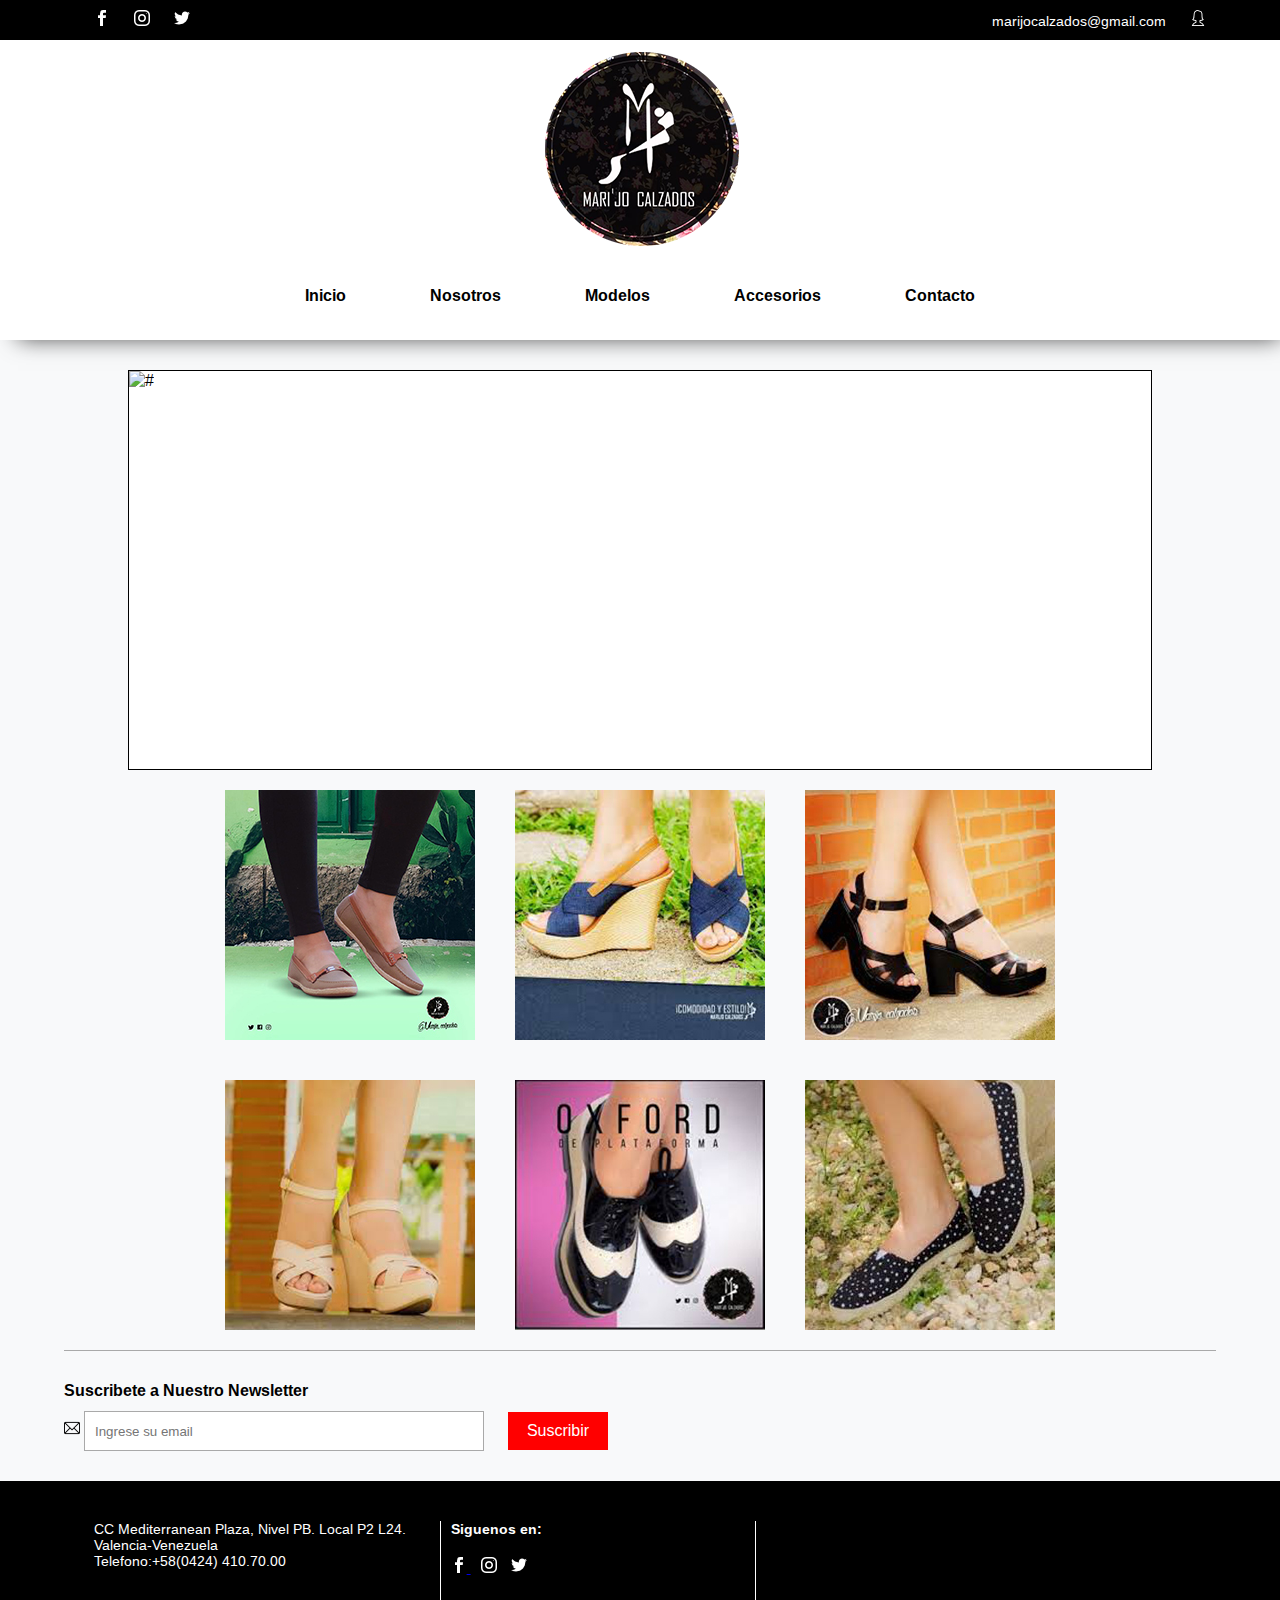
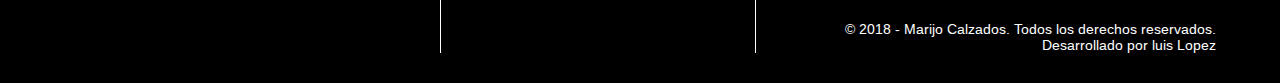
==== index.html @ 8063dccd "web avanzada" ====
<!DOCTYPE html>
<html lang="es">
	<head>	
		<meta charset="utf-8">
		<meta name="viewport" content="width=device-width, initial-scale=1.0">
		<link href="css/estilos.css"  rel="stylesheet">
		<link href="https://fonts.googleapis.com/css?family=Arimo" rel="stylesheet">
		<title>index</title>
	</head>
	<body>
		<div class="contenedor">
				<div class="contenedor-barra-superior">
					<nav class="toggle">
						<button id="boton">
							<img src="images/menu.png" alt="abrir menu">
						</button>
						<ul class="menu-principal" id="menu">
							<li><a href="#">Inicio</a></li>
							<li><a href="#">Nosotros</a></li>
							<li><a href="#">Modelos</a>
								<ul class="menu-modelos">
									<li><a href="#">Sandalias</a></li>
									<li><a href="#">Zapatos</a></li>
									<li><a href="#">Mocasines</a></li>
								</ul>
							</li>
							<li><a href="#">Accesorios</a></li>
							<li><a href="#">Contacto</a></li>
						</ul>
					</nav>
					<div class="barra-superior">
						<div class="barra-superior-rrss">
							<a href="https://www.facebook.com/MarijoCalzados-1400618359982178/"><img src="images/facebook-social-symbol.png"></a>
							<a href="https://www.instagram.com/marijo_calzados/"><img src="images/instagram.png"></a>
							<a href="https://twitter.com/MarijoCalzados?lang=es"><img src="images/twitter.png"></a>
						</div>
						<div class="barra-superior-registro">
							<a href="#">marijocalzados@gmail.com</a>
							<a href="#"><img src="images/avatar.png"></i></a>							
						</div>
					</div>
				</div>
				<header>
					<div class="cabecera">
						<div class="logo">
							<img src="images/logoPrueba.png" alt="#">
						</div>						
						<nav class="menu">
							<ul class="menu-principal">
								<li><a href="#">Inicio</a></li>
								<li><a href="#">Nosotros</a></li>
								<li class="submenu"><a href="#">Modelos</a>
									<ul class="menu-modelos">
										<li><a href="#">Sandalias</a></li>
										<li><a href="#">Zapatos</a></li>
										<li><a href="#">Mocasines</a></li>
									</ul>
								</li>
								<li><a href="#">Accesorios</a></li>
								<li><a href="#">Contacto</a></li>
							</ul>								
						</nav>
					</div>
				</header>			
			<div class="banner">
				<img src="#" alt="#">
			</div>
			<section class="contenedor-modelos">
				<div class="modelos">
					<div class="modelo-zapato">
						<a href="#" alt="#"><img src= "images/prueba1.jpg"></a>
					</div>
					<div class="modelo-zapato">
						<a href="#" alt="#"><img src="images/prueba2.jpg"></a>
					</div>
					<div class="modelo-zapato">
						<a href="#" alt="#"><img src="images/prueba3.jpg"></a>
					</div>
					<div class="modelo-zapato">
						<a href="#" alt="#"><img src="images/prueba4.jpg"></a>
					</div>
					<div class="modelo-zapato">
						<a href="#" alt="#"><img src="images/prueba5.jpg"></a>
					</div>
					<div class="modelo-zapato">
						<a href="#" alt="#"><img src="images/prueba6.jpg"></a>
					</div>	
				</div>					
			</section>
			<section class="suscripcion">				
				<div class="newsletter">
					<h4>Suscribete a Nuestro Newsletter</h4>
					<form class="newsletter-form" action="suscribite.php">
						<img src="images/email.png" class="sobre">
						<input type="email" placeholder="Ingrese su email">
						<input type="submit" value="Suscribir">
					</form>
				</div>
			</section>
			<footer>
				<div class="contenido-pie">
					<div class="info-empresa">
						<p>CC Mediterranean Plaza, Nivel PB. Local P2 L24.</p>
						<p>Valencia-Venezuela</p>
						<p>Telefono:+58(0424) 410.70.00</p>
					</div>					
					<div class="rrss">
						<h5>Siguenos en:</h5>
						<a href="https://www.facebook.com/MarijoCalzados-1400618359982178/"><img src="images/facebook-social-symbol.png">
						</a>
						<a href="https://www.instagram.com/marijo_calzados/"><img src="images/instagram.png"></a>
						<a href="https://twitter.com/MarijoCalzados?lang=es"><img src="images/twitter.png"></a>
					</div>
					<div class="creditos">
						<p>© 2018 - Marijo Calzados. Todos los derechos reservados.</p> 
						<p>Desarrollado por luis Lopez</p>
					</div>
				</div>
			</footer>
		</div>


		<script src="js/main.js"></script>
	</body>
</html>
---- css/estilos.css ----
/* estilos.css */

*{
	margin: 0;
	padding:0;
	box-sizing: border-box;
	
}


body{
	background-color: #F8F9FA;
	font-family: 'Arimo', sans-serif;
	
}


.contenedor{
	margin: auto;
	
}

.contenedor-barra-superior{
	background-color: black;
}


.barra-superior{
	max-width: 90%;
	margin: auto;
	padding: 10px;
	display: flex;
	justify-content: space-between;
	
	
}


.barra-superior-rrss a{
	margin-top: 10px;
	margin-left: 20px;

}


.barra-superior-registro a{
	margin-top: 10px;
	margin-left: 20px;	
	font-size: 14px;
	color: white;
	text-decoration: none;			
}


.cabecera{
	height: 300px;
	margin-bottom: 30px;
	background-color: white;
	-webkit-box-shadow: 9px 7px 22px -9px rgba(0,0,0,0.75);
	-moz-box-shadow: 9px 7px 22px -9px rgba(0,0,0,0.75);
	box-shadow: 9px 7px 22px -9px rgba(0,0,0,0.75);
	display: flex;
	flex-direction: column;

}


.logo{
	margin: auto;
	margin-bottom: 20px;
	justify-content: center;

}

.toggle{
	display: none;
}

.menu{	
	max-width: 100%;
	height: 50px;
	margin: auto;	
}


.menu-principal{
	font-weight: bold;	
	margin-top: 5px;
	
}


.menu-principal li:hover{
	border-bottom: 3px solid darkgrey;	

}

.submenu {
	position: relative;

}
.submenu:hover .menu-modelos{
	display: flex;
}


.menu-modelos{
	padding-top: 10px;
	position: absolute;
	left:0;
	display: none;

	flex-direction: column;	
}


.menu-modelos li{
	border-bottom: 1px solid gray;	
}


.menu li{	
	padding: 5px 40px;	
	list-style-type: none;
	display: inline;
	background-color: white;
	left:0;				
}


.menu a{
	text-decoration: none;
	color: black;	
}


.banner{
	max-width: 80%;
	height: 400px;
	margin: auto;	
	border: 1px solid black;
	background-color: white;	
}

/* ------Comienzo Formulario ------ */

.contenedor-formulario{
	max-width: 100%;
	display: flex;
	justify-content: center;
	
}

.direccion{
	width: 30%;
	flex-direction: column;
	margin-bottom: 20px;
	flex-direction: column;	
}

.direccion h5 {
	font-size: 15px;
	padding: 10px;
}

.direccion p{
	font-size: 12px;
	padding: 5px;
	
}

.mapa{
	width: 30%;
	border: 1px solid black;
	margin-bottom: 20px;	
}


.formulario{
	width: 40%;
	margin-bottom: 20px;
	padding-right: 30px;
	background-color: gray;	
	
}


form label{
	max-width: 100%;
	margin-top: 20px;
	margin-left: 20px;
	margin-bottom: 20px;
	display: block;
	font-size: 14px;
	font-weight: bold;
}

form input{
	width: 100%;
	margin-left: 20px;
	padding: 10px;
}

form textarea{
	width: 100%;
	margin-left: 20px;
	height: 200px;
}

form [type="submit"]{
	width: 100px;
	background-color: red;
	border: none;
	color: white;
	
}

/* -----Fin Formulario ------*/



.contenedor-modelos{
	max-width: 100%;
	margin: auto;

}


.modelos{
	max-width: 1000px;
	margin: auto;
	display: flex;
	flex-wrap: wrap;
  	justify-content: center;	
}


.modelo-zapato{
	width: 250px;
	height: 250px;
	margin: 20px 20px;;
	text-align: center;
}


.modelo-zapato:hover{
	 background-color: gray;
}

.suscripcion{
	max-width: 90%;
	margin: auto;
	border-top: 1px solid darkgray;
	display: flex;
	justify-content: center;
}


.newsletter{
	max-width: 100%;
	flex-grow: 1;	
}


.newsletter h4{
	width: 300px;
	margin-top: 30px;
	margin-bottom: 10px;
	display: block;
}

.newletter .sobre{
	position: absolute; 
}



.newsletter-form [type="email"]{
	width: 400px;
	height: 40px;
	margin: auto;
	margin-bottom: 30px;
	border: 1px solid darkgray;	
	
}


.newsletter-form [type="submit"]{
	padding: 10px ;
	background: none;
	border: none;
	background-color: red;
	color: white;
	font-size: 16px;
}


footer{
	background-color: black;	
}


.contenido-pie{
	max-width: 90%;
	margin: auto;
	display: flex;	
}


.info-empresa{
	max-width: 30%;
	margin-top: 40px;
	margin-bottom: 20px;
	margin-left: 30px;
	color: white;
	font-size: 14px;
	flex-grow: 1;
}


.rrss{
	max-width: 30%;
	margin-top: 40px;
	margin-bottom: 30px;
	padding-left: 10px;	
	border-left: 1px solid white;
	color: white;
	flex-grow: 1;	
}

.rrss a{
	margin-right: 10px;
}


.rrss h5{
	font-size: 14px;
	margin-bottom: 20px;
}


.creditos{
	max-width: 40%;
	margin-top: 40px;
	margin-bottom: 30px;
	padding-top: 100px;
	padding-left: 10px;
	border-left: 1px solid white;
	color: white;
	font-size: 14px;
	text-align: right;
	flex-grow: 1;
			
}



/* ------------Media Queries---------------- */


@media (max-width: 768px){

	.barra-superior{
		padding: 20px;
	}

	.barra-superior-rrss a{
		display: none;
	}

	.barra-superior-registro{
		display: none;
	}

	.cabecera{
		height: 200px;
	}

	.toggle{
		display: block;
		position: absolute;
	}

	#boton {
		padding: 5px;
		background: none;
		border: none;		
	}

	.menu-principal{
		display: none;
	}

	.mostrar{
		display: block;
	}


	.banner{
		display: none;
	}

	.modelos{
		justify-content: center;
		
	}

	.contenedor-formulario{
		max-width: 100%;
		display: flex;
		justify-content: center;
		flex-direction: column;	
	}


	.direccion{
		width: 100%;
		text-align: center;
	}



	.formulario{
		width: 100%;	
	}

	.mapa{
		width: 100%;
		height: 200px;
	}

	.suscripcion{
		width: 100%;
		margin: auto;

	}


	.newsletter{
		max-width: 300px;
		
	}


	.newsletter h4{
		width: 100%;
		margin: auto;
		margin-top: 10px;
		margin-bottom: 10px;
	}



	.newsletter-form [type="email"]{
		width: 280px;
		height: 40px;
		margin: auto;
		margin-bottom: 5px;
		border: 1px solid darkgray;

	}


	.newsletter-form [type="submit"]{
		margin-bottom: 20px;
		border: none;
		background-color: red;
		color: white;
		font-size: 14px;

	}

	
	.contenido-pie{
		max-width: 100%;
		flex-direction: column;	
		text-align: center;
		border-bottom: 1px solid white;
		display: flex;
		align-items: center;
		font-size: 8px;
		border-bottom: 1px solid white;
		
	}

	.info-empresa{
		max-width: 100%;
		margin: 20px auto;
	}

	.rrss{
		max-width: 100%;
		margin: 20px auto;
		border: none;
	}

	
	.creditos{
		max-width: 100%;
		margin: auto;
		border: none;
		padding: 20px;
		text-align: center;
	}

	.modelo-zapato{
		width: 100%;		
	}

}
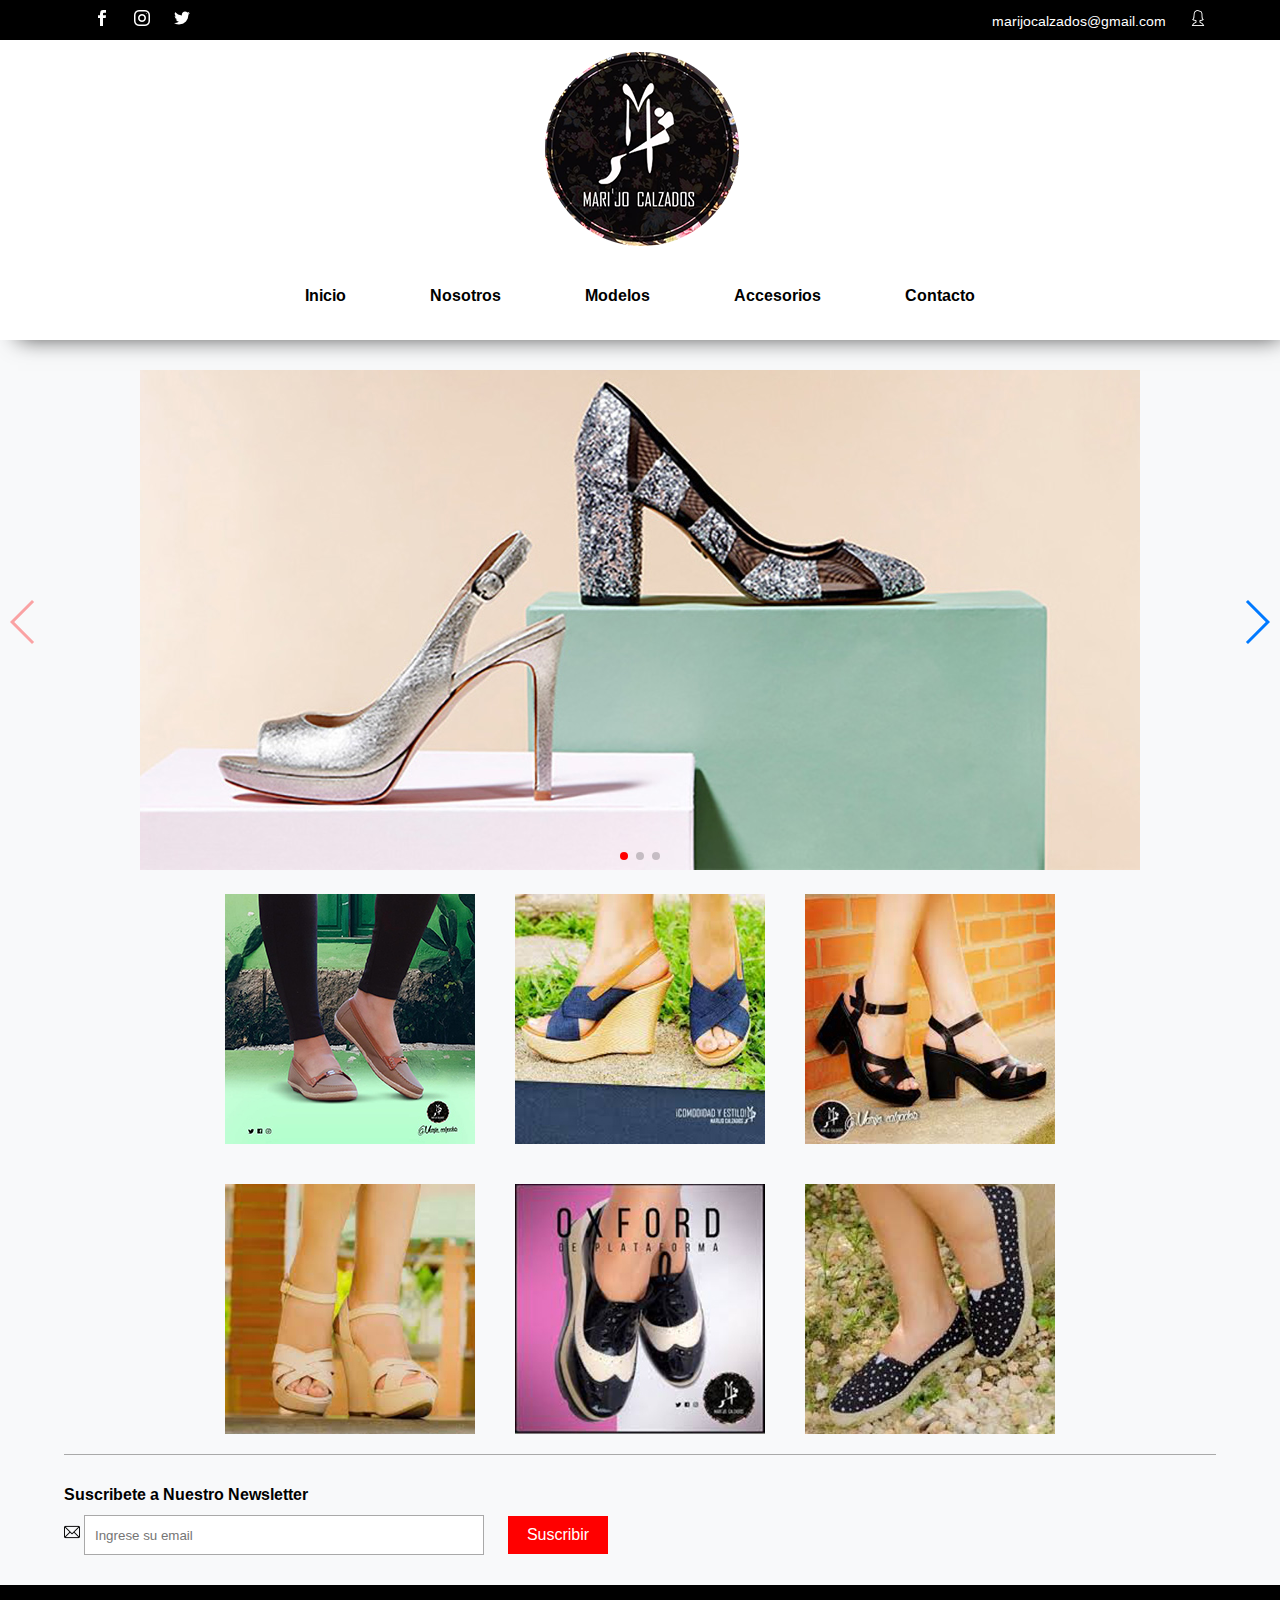
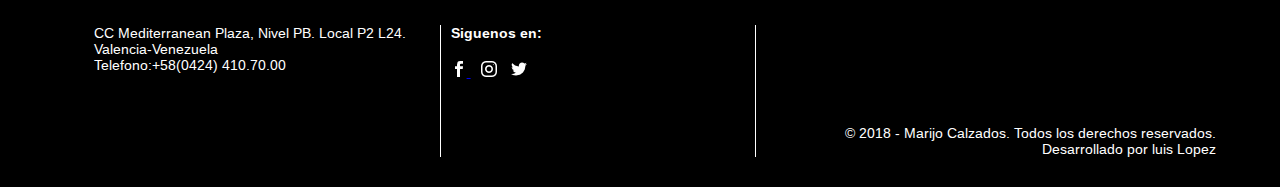
==== commit e4a36302: "web marijo" ====
--- a/index.html
+++ b/index.html
@@ -5,6 +5,7 @@
 		<meta name="viewport" content="width=device-width, initial-scale=1.0">
 		<link href="css/estilos.css"  rel="stylesheet">
 		<link href="https://fonts.googleapis.com/css?family=Arimo" rel="stylesheet">
+		<link href="css/swiper.css" rel="stylesheet">
 		<title>index</title>
 	</head>
 	<body>
@@ -63,8 +64,45 @@
 					</div>
 				</header>			
 			<div class="banner">
-				<img src="#" alt="#">
+				<div class="swiper-container">
+					<div class="swiper-wrapper">
+						  <div class="swiper-slide">
+							<img src="images/imagen1.jpg"alt="">
+						  </div>
+						  <div class="swiper-slide">
+							<img src="images/imagen2.jpg" alt="">
+						  </div>
+						  <div class="swiper-slide">
+							<img src="images/imagen3.jpg" alt="">
+						  </div>
+					</div>
+					<!-- Add Arrows -->
+					<div class="swiper-button-next"></div>
+					<div class="swiper-button-prev"></div>
+					
+					<!-- Add Pagination -->
+					<div class="swiper-pagination"></div>
+				</div>
 			</div>
+		
+				<!-- Enlazamos el JS -->
+				<script src="js/swiper.min.js"></script>
+				<!-- Initializamos Swiper -->
+				<script>
+					var swiper = new Swiper('.swiper-container', {
+					  navigation: {
+						nextEl: '.swiper-button-next',
+						prevEl: '.swiper-button-prev',
+					  },
+					  pagination: {
+						el: '.swiper-pagination',
+					  },
+					  autoplay: {
+						delay: 1000,
+					  },
+					});
+				</script>
+		
 			<section class="contenedor-modelos">
 				<div class="modelos">
 					<div class="modelo-zapato">
@@ -103,7 +141,8 @@
 						<p>CC Mediterranean Plaza, Nivel PB. Local P2 L24.</p>
 						<p>Valencia-Venezuela</p>
 						<p>Telefono:+58(0424) 410.70.00</p>
-					</div>					
+					</div>
+						
 					<div class="rrss">
 						<h5>Siguenos en:</h5>
 						<a href="https://www.facebook.com/MarijoCalzados-1400618359982178/"><img src="images/facebook-social-symbol.png">
--- a/css/estilos.css
+++ b/css/estilos.css
@@ -135,11 +135,8 @@
 
 
 .banner{
-	max-width: 80%;
-	height: 400px;
-	margin: auto;	
-	border: 1px solid black;
-	background-color: white;	
+	margin: auto;
+	text-align: center;		
 }
 
 /* ------Comienzo Formulario ------ */
@@ -151,11 +148,11 @@
 	
 }
 
+
 .direccion{
-	width: 30%;
-	flex-direction: column;
-	margin-bottom: 20px;
-	flex-direction: column;	
+	width: 80%;
+	margin-bottom: 20px;
+	
 }
 
 .direccion h5 {
@@ -170,11 +167,17 @@
 }
 
 .mapa{
-	width: 30%;
+	width: 95%;
 	border: 1px solid black;
-	margin-bottom: 20px;	
-}
-
+	margin-right: 50px;
+	margin-bottom: 20px;
+	
+}
+
+.mapa iframe{
+	width: 100%;
+
+}
 
 .formulario{
 	width: 40%;
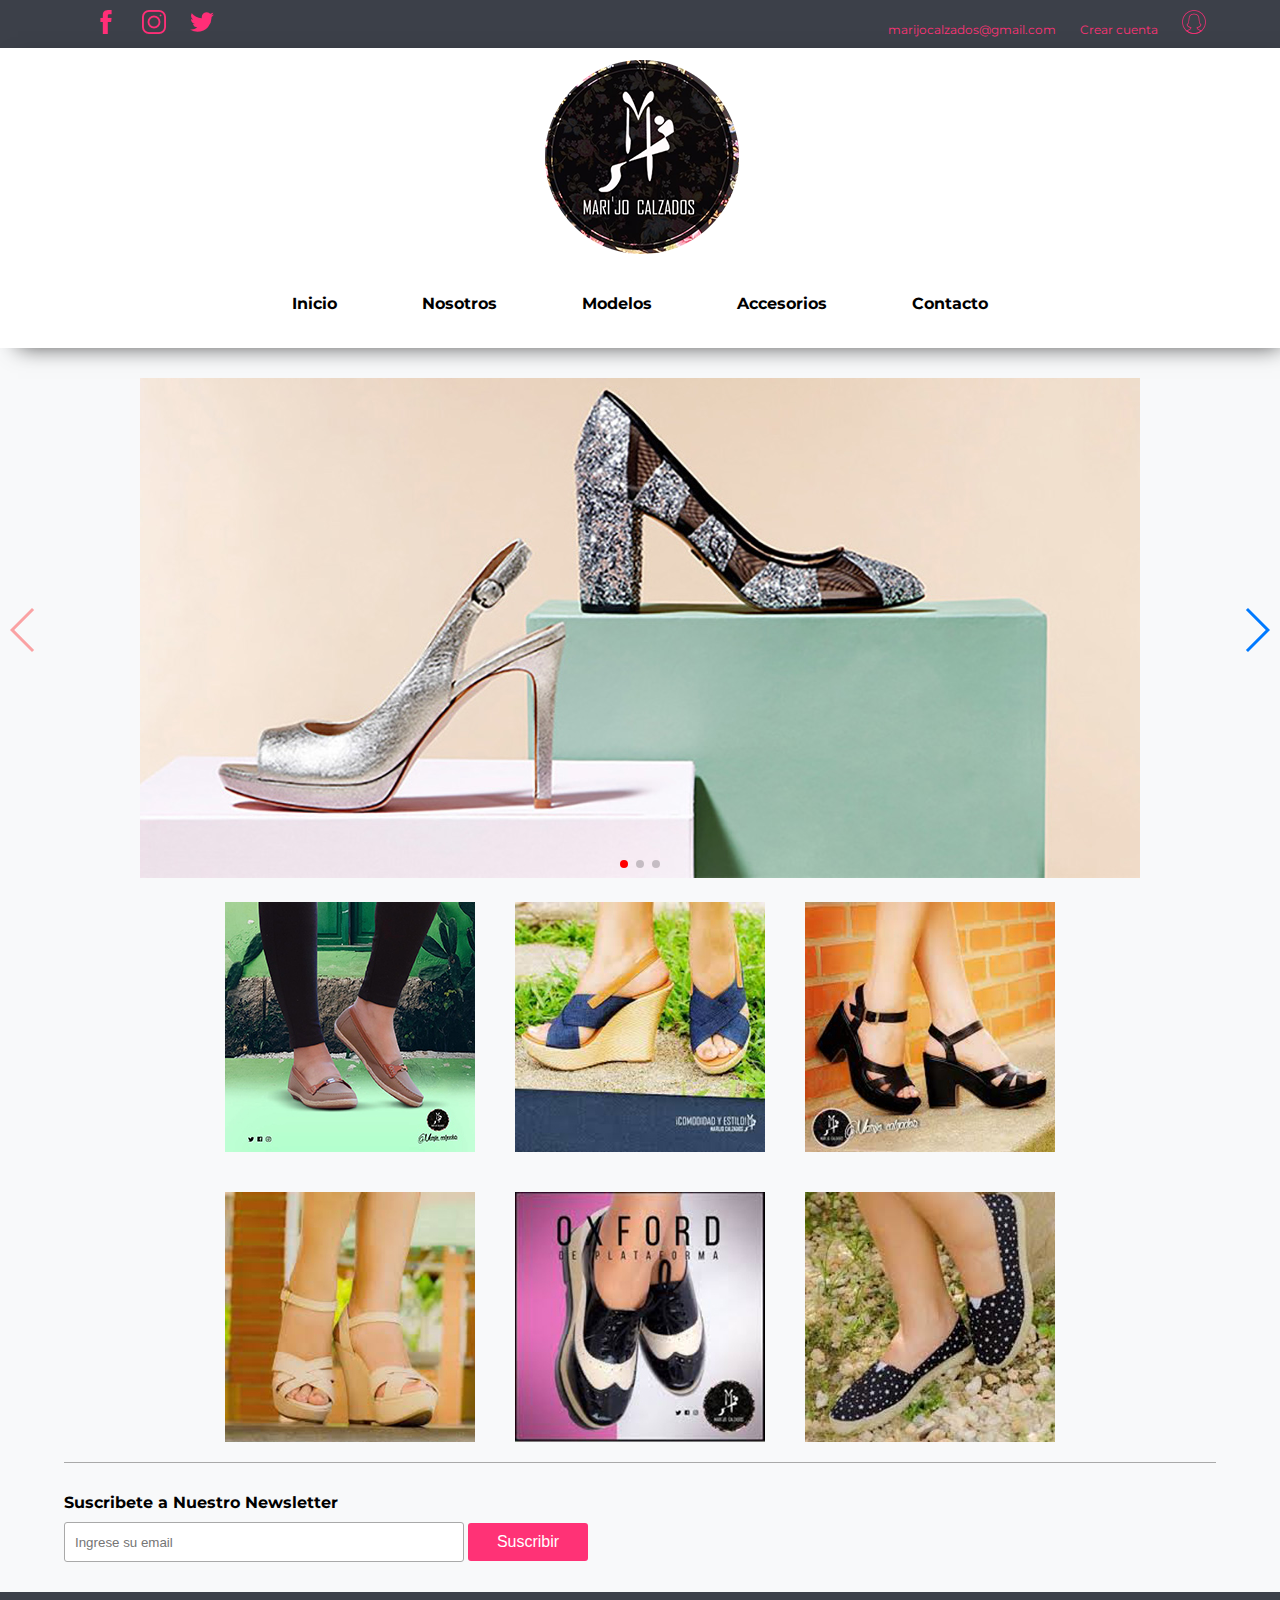
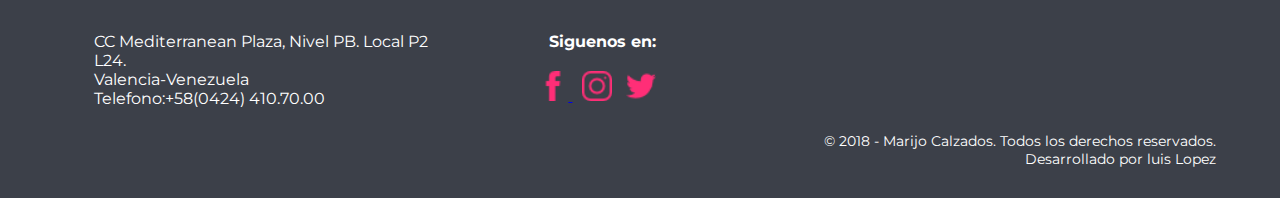
==== commit fc4bf12b: "Marijo-calzados" ====
--- a/index.html
+++ b/index.html
@@ -4,8 +4,9 @@
 		<meta charset="utf-8">
 		<meta name="viewport" content="width=device-width, initial-scale=1.0">
 		<link href="css/estilos.css"  rel="stylesheet">
-		<link href="https://fonts.googleapis.com/css?family=Arimo" rel="stylesheet">
+		<link href="https://fonts.googleapis.com/css?family=Montserrat" rel="stylesheet">
 		<link href="css/swiper.css" rel="stylesheet">
+		<link rel="shortcut icon" type="image/png" href="images/marijo-favicon.png"/>
 		<title>index</title>
 	</head>
 	<body>
@@ -13,31 +14,32 @@
 				<div class="contenedor-barra-superior">
 					<nav class="toggle">
 						<button id="boton">
-							<img src="images/menu.png" alt="abrir menu">
+							<a href="#"><img src="images/menu.png" alt="abrir menu"></a>
 						</button>
 						<ul class="menu-principal" id="menu">
-							<li><a href="#">Inicio</a></li>
-							<li><a href="#">Nosotros</a></li>
-							<li><a href="#">Modelos</a>
+							<li><a href="inde.html">Inicio</a></li>
+							<li><a href="nosotros.html">Nosotros</a></li>
+							<li><a href="modelos.html">Modelos</a>
 								<ul class="menu-modelos">
-									<li><a href="#">Sandalias</a></li>
-									<li><a href="#">Zapatos</a></li>
-									<li><a href="#">Mocasines</a></li>
+									<li><a href="sandalias.html">Sandalias</a></li>
+									<li><a href="zapatos.html">Zapatos</a></li>
+									<li><a href="mocasines.html">Mocasines</a></li>
 								</ul>
 							</li>
-							<li><a href="#">Accesorios</a></li>
-							<li><a href="#">Contacto</a></li>
+							<li><a href="accesorios.html">Accesorios</a></li>
+							<li><a href="contacto.html">Contacto</a></li>
 						</ul>
 					</nav>
 					<div class="barra-superior">
 						<div class="barra-superior-rrss">
-							<a href="https://www.facebook.com/MarijoCalzados-1400618359982178/"><img src="images/facebook-social-symbol.png"></a>
-							<a href="https://www.instagram.com/marijo_calzados/"><img src="images/instagram.png"></a>
-							<a href="https://twitter.com/MarijoCalzados?lang=es"><img src="images/twitter.png"></a>
+							<a href="https://www.facebook.com/MarijoCalzados-1400618359982178/"><img src="images/facebook.png" alt=""></a>
+							<a href="https://www.instagram.com/marijo_calzados/"><img src="images/instagram.png" alt=""></a>
+							<a href="https://twitter.com/MarijoCalzados?lang=es"><img src="images/twitter.png" alt=""></a>
 						</div>
 						<div class="barra-superior-registro">
 							<a href="#">marijocalzados@gmail.com</a>
-							<a href="#"><img src="images/avatar.png"></i></a>							
+							<a href="#">Crear cuenta</a>
+							<a href="#"><img src="images/mujer.png" title="ingresar" alt="ingresar"></i></a>							
 						</div>
 					</div>
 				</div>
@@ -48,17 +50,17 @@
 						</div>						
 						<nav class="menu">
 							<ul class="menu-principal">
-								<li><a href="#">Inicio</a></li>
-								<li><a href="#">Nosotros</a></li>
+								<li><a href="index.html">Inicio</a></li>
+								<li><a href="nosotros.html">Nosotros</a></li>
 								<li class="submenu"><a href="#">Modelos</a>
 									<ul class="menu-modelos">
-										<li><a href="#">Sandalias</a></li>
-										<li><a href="#">Zapatos</a></li>
-										<li><a href="#">Mocasines</a></li>
+										<li><a href="sandalias.html">Sandalias</a></li>
+										<li><a href="zapatos.html">Zapatos</a></li>
+										<li><a href="mocasines.html">Mocasines</a></li>
 									</ul>
 								</li>
-								<li><a href="#">Accesorios</a></li>
-								<li><a href="#">Contacto</a></li>
+								<li><a href="accesorios.html">Accesorios</a></li>
+								<li><a href="contacto.html">Contacto</a></li>
 							</ul>								
 						</nav>
 					</div>
@@ -67,7 +69,7 @@
 				<div class="swiper-container">
 					<div class="swiper-wrapper">
 						  <div class="swiper-slide">
-							<img src="images/imagen1.jpg"alt="">
+							<img src="images/imagen1.jpg" alt="">
 						  </div>
 						  <div class="swiper-slide">
 							<img src="images/imagen2.jpg" alt="">
@@ -106,22 +108,22 @@
 			<section class="contenedor-modelos">
 				<div class="modelos">
 					<div class="modelo-zapato">
-						<a href="#" alt="#"><img src= "images/prueba1.jpg"></a>
+						<a href="#" alt="#"><img src= "images/prueba1.jpg" alt=""></a>
 					</div>
 					<div class="modelo-zapato">
-						<a href="#" alt="#"><img src="images/prueba2.jpg"></a>
+						<a href="#" alt="#"><img src="images/prueba2.jpg" alt=""></a>
 					</div>
 					<div class="modelo-zapato">
-						<a href="#" alt="#"><img src="images/prueba3.jpg"></a>
+						<a href="#" alt="#"><img src="images/prueba3.jpg" alt=""></a>
 					</div>
 					<div class="modelo-zapato">
-						<a href="#" alt="#"><img src="images/prueba4.jpg"></a>
+						<a href="#" alt="#"><img src="images/prueba4.jpg" alt=""></a>
 					</div>
 					<div class="modelo-zapato">
-						<a href="#" alt="#"><img src="images/prueba5.jpg"></a>
+						<a href="#" alt="#"><img src="images/prueba5.jpg" alt=""></a>
 					</div>
 					<div class="modelo-zapato">
-						<a href="#" alt="#"><img src="images/prueba6.jpg"></a>
+						<a href="#" alt="#"><img src="images/prueba6.jpg" alt=""></a>
 					</div>	
 				</div>					
 			</section>
@@ -129,9 +131,8 @@
 				<div class="newsletter">
 					<h4>Suscribete a Nuestro Newsletter</h4>
 					<form class="newsletter-form" action="suscribite.php">
-						<img src="images/email.png" class="sobre">
 						<input type="email" placeholder="Ingrese su email">
-						<input type="submit" value="Suscribir">
+						<input id="boton-suscribir" type="submit" value="Suscribir">
 					</form>
 				</div>
 			</section>
@@ -145,10 +146,10 @@
 						
 					<div class="rrss">
 						<h5>Siguenos en:</h5>
-						<a href="https://www.facebook.com/MarijoCalzados-1400618359982178/"><img src="images/facebook-social-symbol.png">
+						<a href="https://www.facebook.com/MarijoCalzados-1400618359982178/"><img src="images/facebook.png" alt="">
 						</a>
-						<a href="https://www.instagram.com/marijo_calzados/"><img src="images/instagram.png"></a>
-						<a href="https://twitter.com/MarijoCalzados?lang=es"><img src="images/twitter.png"></a>
+						<a href="https://www.instagram.com/marijo_calzados/"><img src="images/instagram.png" alt=""></a>
+						<a href="https://twitter.com/MarijoCalzados?lang=es"><img src="images/twitter.png" alt="s"></a>
 					</div>
 					<div class="creditos">
 						<p>© 2018 - Marijo Calzados. Todos los derechos reservados.</p> 
--- a/css/estilos.css
+++ b/css/estilos.css
@@ -3,25 +3,29 @@
 *{
 	margin: 0;
 	padding:0;
-	box-sizing: border-box;
-	
+	box-sizing: border-box;	
 }
 
 
 body{
 	background-color: #F8F9FA;
-	font-family: 'Arimo', sans-serif;
-	
-}
-
-
+	font-family: 'Montserrat', sans-serif;
+}
+
+.titulos{
+	text-align: center;
+	padding: 40px;
+}
+
+
+}
 .contenedor{
 	margin: auto;
 	
 }
 
 .contenedor-barra-superior{
-	background-color: black;
+	background-color: #3c4049;
 }
 
 
@@ -31,7 +35,6 @@
 	padding: 10px;
 	display: flex;
 	justify-content: space-between;
-	
 	
 }
 
@@ -46,8 +49,8 @@
 .barra-superior-registro a{
 	margin-top: 10px;
 	margin-left: 20px;	
-	font-size: 14px;
-	color: white;
+	font-size: 12px;
+	color: #ff3276;
 	text-decoration: none;			
 }
 
@@ -95,6 +98,10 @@
 
 }
 
+.menu-principal a:hover{
+	color: #ff3276 ;
+}
+
 .submenu {
 	position: relative;
 
@@ -139,87 +146,130 @@
 	text-align: center;		
 }
 
-/* ------Comienzo Formulario ------ */
-
-.contenedor-formulario{
-	max-width: 100%;
+.contenedor-contactanos{
 	display: flex;
 	justify-content: center;
 	
 }
 
+.contenedor-direccion{
+	width: 40%;
+	display: flex;
+	flex-direction: column;
+	
+}
 
 .direccion{
-	width: 80%;
-	margin-bottom: 20px;
+	width: 100%;
+	padding: 20px;
+	flex-grow: 1;
 	
 }
 
 .direccion h5 {
-	font-size: 15px;
-	padding: 10px;
+	font-size: 18px;
+	padding: 10px;
+		
 }
 
 .direccion p{
-	font-size: 12px;
 	padding: 5px;
-	
+	font-size: 16px;	
 }
 
 .mapa{
-	width: 95%;
-	border: 1px solid black;
-	margin-right: 50px;
-	margin-bottom: 20px;
-	
+	width: 100%;
+	margin-bottom: 50px;	
+	border: 1px solid black;
+	border-radius: 3px;
 }
 
 .mapa iframe{
 	width: 100%;
-
+	overflow: hidden;	
+
+}
+
+/* ------Comienzo Formulario 
+de la pagina contacto
+ ------------------------- */
+
+.contenedor-formulario{
+	width: 50%;	
+	display: flex;
+	align-content: center;
 }
 
 .formulario{
-	width: 40%;
-	margin-bottom: 20px;
-	padding-right: 30px;
-	background-color: gray;	
-	
-}
-
-
-form label{
-	max-width: 100%;
-	margin-top: 20px;
+	width: 100%;	
+	margin: auto;
+	padding-left: 120px;
+	display: block;
+
+}
+
+
+form label{	
+	width: 500px;
+	padding: 10px;
+	display: block;
+	font-size: 16px;
+	font-weight: bold;
+	flex-grow: 1;
+	
+}
+
+form input{
+	width: 500px;
 	margin-left: 20px;
-	margin-bottom: 20px;
+	margin: auto;
+	padding: 10px;
+	border: 1px solid black;
+	border-radius: 3px;
+}
+
+form textarea{
+	width: 500px;
+	height: 200px;
+	border: 1px solid black;
+	border-radius: 3px;
+}
+
+.formulario [type="submit"]{
+	width: 120px;
+	background-color: #ff3276;
 	display: block;
-	font-size: 14px;
-	font-weight: bold;
-}
-
-form input{
-	width: 100%;
-	margin-left: 20px;
-	padding: 10px;
-}
-
-form textarea{
-	width: 100%;
-	margin-left: 20px;
-	height: 200px;
-}
-
-form [type="submit"]{
-	width: 100px;
-	background-color: red;
 	border: none;
 	color: white;
-	
-}
-
-/* -----Fin Formulario ------*/
-
+	font-size: 16px;
+	
+}
+
+
+/* -----Fin Formulario 
+----------------------*/
+
+/* Inicio mision-vision
+----------------------*/
+
+.mision-vision{
+	max-width: 70%;
+	height: 500px;
+	margin: auto;
+	
+}
+
+.mision-vision h3{
+	padding: 10px;
+	font-size: 24px;
+	text-align: center;
+}
+
+.mision-vision p{
+	padding: 10px;
+	padding-bottom: 0px;
+	line-height: 36px;
+}
 
 
 .contenedor-modelos{
@@ -258,6 +308,200 @@
 	justify-content: center;
 }
 
+/*--------- Sandalias
+---------------------*/
+.contenedor-sandalias{
+	margin: auto;
+	display: flex;
+	justify-content: center;
+}
+
+/*----------Filtros----
+--------------------------*/
+
+h3{
+	padding: 10px;
+}
+
+.filtros-zapatos{
+	width: 30%;	
+	margin-left: 100px;
+
+}
+
+.ordenar{
+	width: 300px;
+	padding: 10px;
+	text-align: left;
+	border-bottom:1px solid darkgray;
+	padding-bottom: 30px;
+}
+
+.orden{
+	width: 250px;
+	padding: 10px;
+}
+
+.colores{
+	width: 300px;
+	padding: 10px;
+	text-align: left;
+	border-bottom:1px solid darkgray;
+	padding-bottom: 30px;
+}
+
+.color{	
+	border-radius: 5px;	
+	display: flex;
+	justify-content: space-around;
+}
+
+.color1{
+	width: 25px;
+	height: 25px;
+	background-color: black;
+	border-radius: 3px;
+	display: inline-block;
+}
+
+.color2{
+	width: 25px;
+	height: 25px;
+	background-color: white;
+	border: 1px solid black;
+	border-radius: 3px;
+	display: inline-block;
+}
+.color3{
+	width: 25px;
+	height: 25px;
+	border-radius: 3px;
+	background-color: gray;
+	display: inline-block;
+}
+
+.color4{
+	width: 25px;
+	height: 25px;
+	border-radius: 3px;
+	background-color: red;
+	display: inline-block;
+}
+
+
+.mas-colores{
+	width: 300px;
+	padding: 10px;
+	padding-bottom: 30px;
+	text-align: left;
+	border-bottom:1px solid darkgray;
+}
+
+.mascolor p{
+	width: 100px;
+	border-radius: 3px;
+	text-align: center;
+	color: black;
+	border: 1px solid black;
+}
+
+.tallas{
+	padding-bottom: 30px;
+
+}
+
+.talla1{
+	width: 25px;
+	height: 25px;
+	background-color: white;
+	border: 1px solid black;
+	border-radius: 3px;
+	display: inline-block;
+}
+
+.talla2{
+	width: 25px;
+	height: 25px;
+	background-color: white;
+	border: 1px solid black;
+	border-radius: 3px;
+	display: inline-block;
+}
+.talla3{
+	width: 25px;
+	height: 25px;
+	background-color: white;
+	border: 1px solid black;
+	border-radius: 3px;
+	display: inline-block;
+}
+
+.talla4{
+	width: 25px;
+	height: 25px;
+	background-color: white;
+	border: 1px solid black;
+	border-radius: 3px;
+	display: inline-block;
+}
+
+.talla5{
+	width: 25px;
+	height: 25px;
+	background-color: white;
+	border: 1px solid black;
+	border-radius: 3px;
+	display: inline-block;
+}
+
+.tallas p{
+	padding: 5px;
+	font-size: 12px;
+	text-align: center;
+}
+
+
+
+
+/*-------Fin de filtros
+-------------------------*/
+
+
+.sandalias{
+	max-width: 70%;
+	margin: auto;
+	display: flex;
+	flex-wrap: wrap;	
+  	justify-content: center;
+  	border:1px solid pink;
+}
+
+.modelo-sandalia{
+	margin: 10px 10px;
+	
+}
+
+.contenido-modelo-sandalia{
+	width: 180px;
+	height: 150px;
+	border: 1px solid red;
+
+}
+
+.descripcion{
+	width: 180px;
+	padding: 20px;	
+	border: 1px solid red;
+	display: block;
+	overflow: hidden;
+
+}
+
+
+
+
+/*--------- Newsletter 
+------------------------ */
 
 .newsletter{
 	max-width: 100%;
@@ -289,17 +533,21 @@
 
 
 .newsletter-form [type="submit"]{
+	width: 120px;
 	padding: 10px ;
 	background: none;
 	border: none;
-	background-color: red;
+	background-color: #ff3276;
 	color: white;
 	font-size: 16px;
-}
+	display: inline;
+}
+
+/* ----- Fin Newsletter ------- */
 
 
 footer{
-	background-color: black;	
+	background-color: #3c4049;	
 }
 
 
@@ -316,7 +564,7 @@
 	margin-bottom: 20px;
 	margin-left: 30px;
 	color: white;
-	font-size: 14px;
+	font-size: 16px;
 	flex-grow: 1;
 }
 
@@ -326,18 +574,22 @@
 	margin-top: 40px;
 	margin-bottom: 30px;
 	padding-left: 10px;	
-	border-left: 1px solid white;
 	color: white;
-	flex-grow: 1;	
+	flex-grow: 1;
+	text-align: center;	
 }
 
 .rrss a{
 	margin-right: 10px;
 }
 
+.rrss img{
+	width: 30px;
+}
+
 
 .rrss h5{
-	font-size: 14px;
+	font-size: 16px;
 	margin-bottom: 20px;
 }
 
@@ -348,7 +600,6 @@
 	margin-bottom: 30px;
 	padding-top: 100px;
 	padding-left: 10px;
-	border-left: 1px solid white;
 	color: white;
 	font-size: 14px;
 	text-align: right;
@@ -358,7 +609,8 @@
 
 
 
-/* ------------Media Queries---------------- */
+/* ------------Media Queries
+--------------------------- */
 
 
 @media (max-width: 768px){
@@ -382,6 +634,25 @@
 	.toggle{
 		display: block;
 		position: absolute;
+	}
+
+	.menu-principal{		
+		background-color: rgba(192,192,192,0.9);
+	}
+
+	.menu-principal li{
+		width: 400px;
+		padding: 10px;
+		border: 0.5px solid white;
+		text-align: center;
+
+		
+	}
+
+	.menu-principal a{
+		text-decoration: none;
+		color: black;
+		font-size: 20px;
 	}
 
 	#boton {
@@ -467,7 +738,7 @@
 	.newsletter-form [type="submit"]{
 		margin-bottom: 20px;
 		border: none;
-		background-color: red;
+		background-color: rgba(255,0,132,1);
 		color: white;
 		font-size: 14px;
 
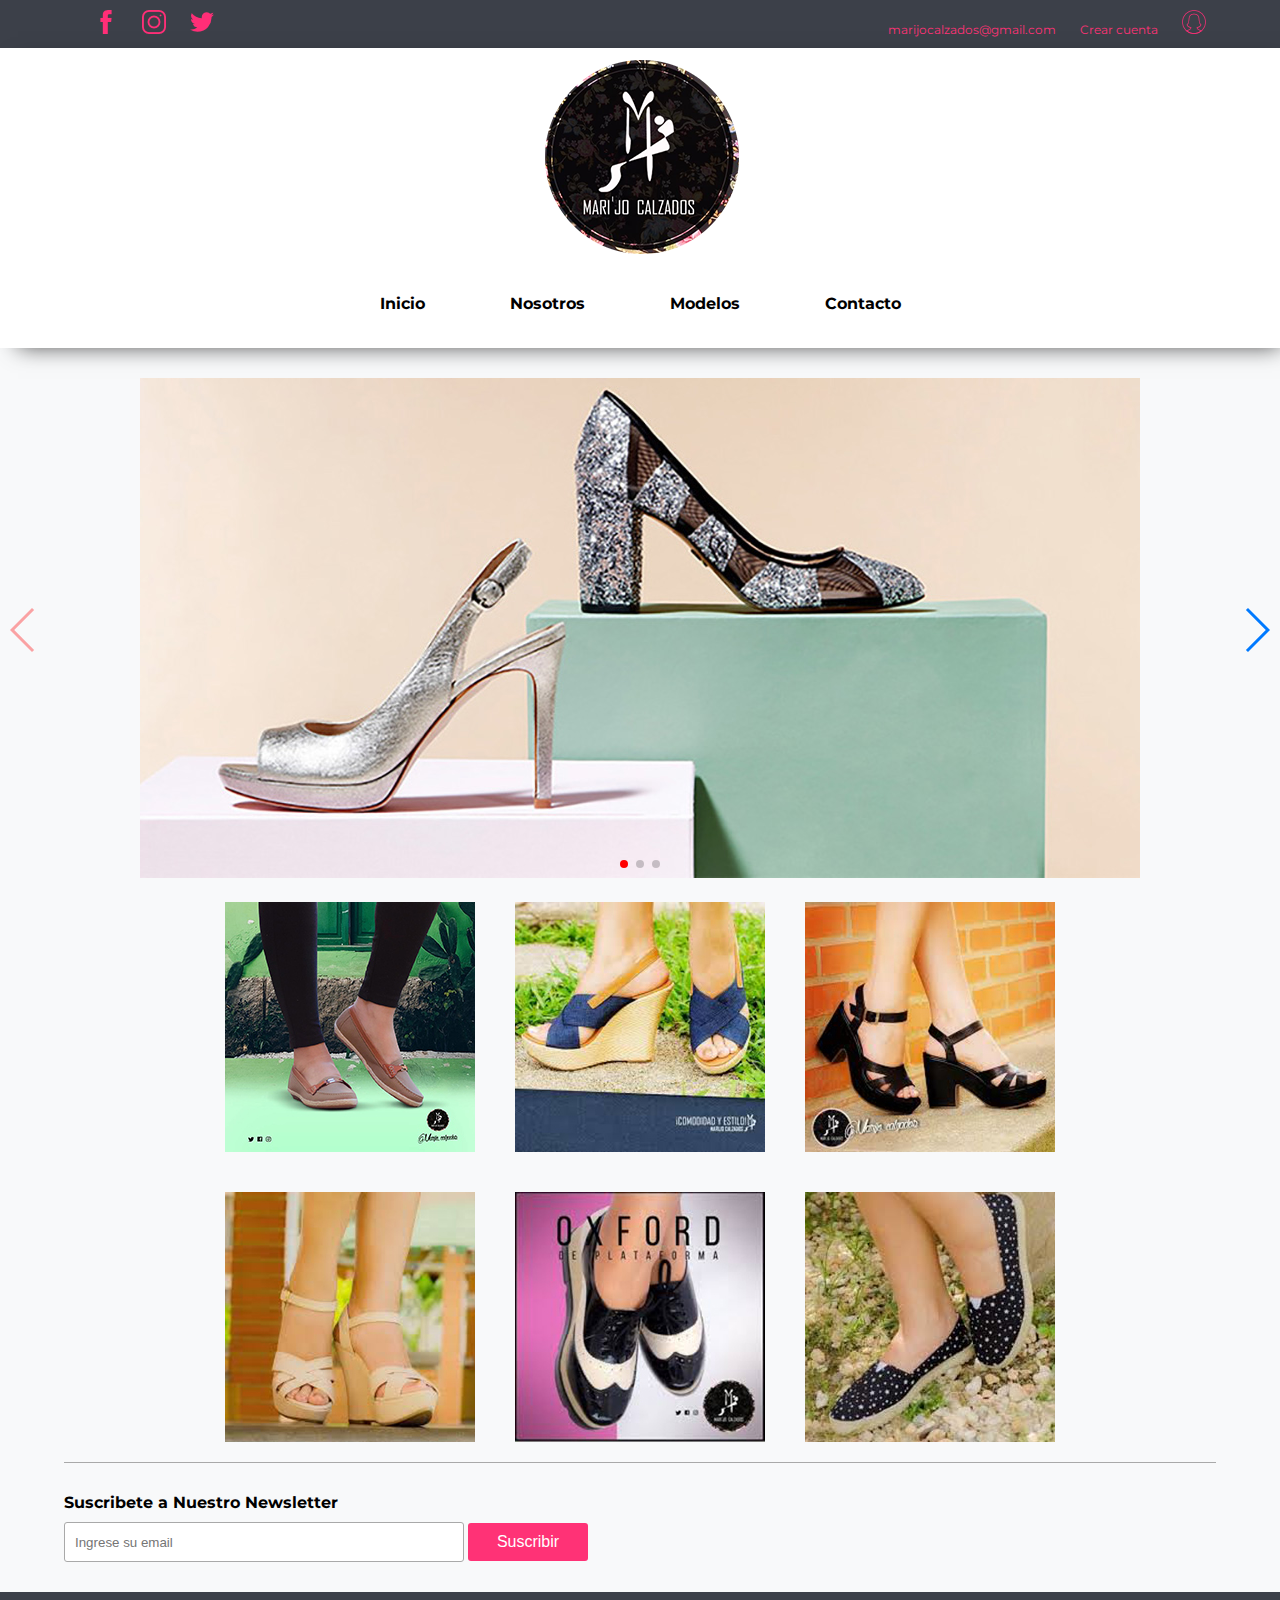
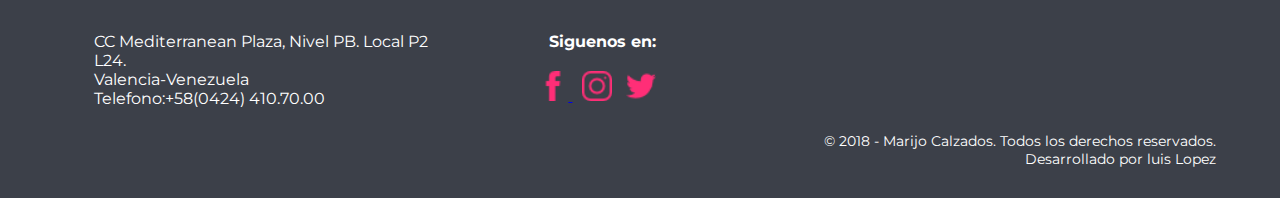
==== commit b53105aa: "Web cambios" ====
--- a/index.html
+++ b/index.html
@@ -26,7 +26,6 @@
 									<li><a href="mocasines.html">Mocasines</a></li>
 								</ul>
 							</li>
-							<li><a href="accesorios.html">Accesorios</a></li>
 							<li><a href="contacto.html">Contacto</a></li>
 						</ul>
 					</nav>
@@ -38,7 +37,7 @@
 						</div>
 						<div class="barra-superior-registro">
 							<a href="#">marijocalzados@gmail.com</a>
-							<a href="#">Crear cuenta</a>
+							<a href="crear.html">Crear cuenta</a>
 							<a href="#"><img src="images/mujer.png" title="ingresar" alt="ingresar"></i></a>							
 						</div>
 					</div>
@@ -59,7 +58,6 @@
 										<li><a href="mocasines.html">Mocasines</a></li>
 									</ul>
 								</li>
-								<li><a href="accesorios.html">Accesorios</a></li>
 								<li><a href="contacto.html">Contacto</a></li>
 							</ul>								
 						</nav>
--- a/css/estilos.css
+++ b/css/estilos.css
@@ -43,6 +43,61 @@
 	margin-top: 10px;
 	margin-left: 20px;
 
+}
+
+.barra-superior-registro{
+	position: relative;
+}
+
+
+
+
+.ingresar{
+	width: 280px;
+	height: 280px;
+	right: 0;
+	padding: 20px;
+	top:38px;
+	background-color: gray;
+	position: absolute;
+	display: none;
+}
+
+.ingresar input{
+	width: 250px;
+	margin: auto;
+	margin-bottom: 10px;
+	border: none;
+	padding: 10px;
+	border-radius: 3px;
+}
+
+.ingresar [type="submit"]{
+	background-color: #ff3276;
+	display: block;
+	border: none;
+	color: white;
+	font-size: 16px;
+}
+
+.ingresar p{
+	color: white;
+	text-align: center;
+}
+
+.mostrar{
+	display: block;
+}
+
+#btnPerfil{
+	margin-left: 10px;
+	background: none;
+	border: none;
+}
+
+.pulsar{
+	color: white;
+	text-align: center;
 }
 
 
@@ -220,7 +275,7 @@
 }
 
 form input{
-	width: 500px;
+	width: 380px;
 	margin-left: 20px;
 	margin: auto;
 	padding: 10px;
@@ -229,7 +284,7 @@
 }
 
 form textarea{
-	width: 500px;
+	width: 380px;
 	height: 200px;
 	border: 1px solid black;
 	border-radius: 3px;
@@ -473,7 +528,7 @@
 	display: flex;
 	flex-wrap: wrap;	
   	justify-content: center;
-  	border:1px solid pink;
+  	
 }
 
 .modelo-sandalia{
@@ -484,14 +539,13 @@
 .contenido-modelo-sandalia{
 	width: 180px;
 	height: 150px;
-	border: 1px solid red;
+	
 
 }
 
 .descripcion{
 	width: 180px;
 	padding: 20px;	
-	border: 1px solid red;
 	display: block;
 	overflow: hidden;
 
@@ -641,7 +695,8 @@
 	}
 
 	.menu-principal li{
-		width: 400px;
+		max-width: 400px;
+		width: 90vh;
 		padding: 10px;
 		border: 0.5px solid white;
 		text-align: center;
@@ -665,13 +720,12 @@
 		display: none;
 	}
 
+	.banner{
+		display: none;
+	}
+
 	.mostrar{
 		display: block;
-	}
-
-
-	.banner{
-		display: none;
 	}
 
 	.modelos{
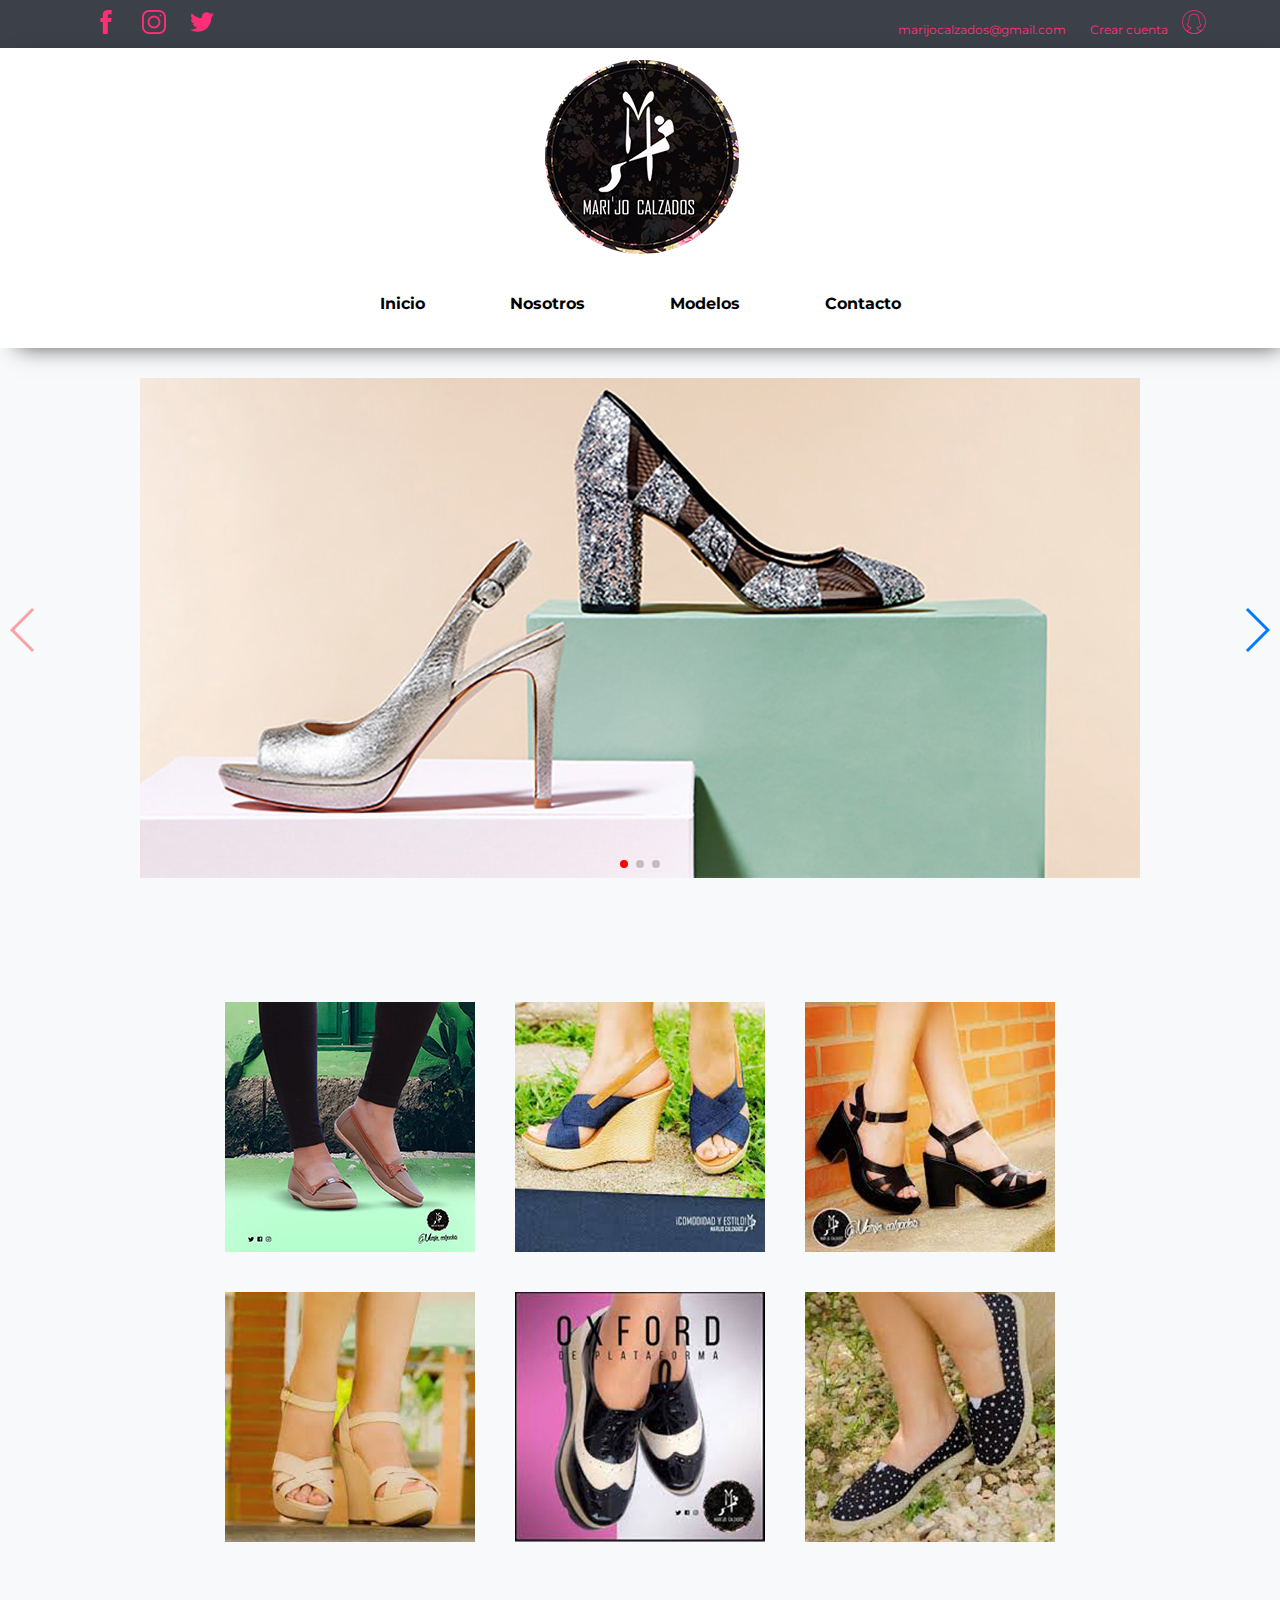
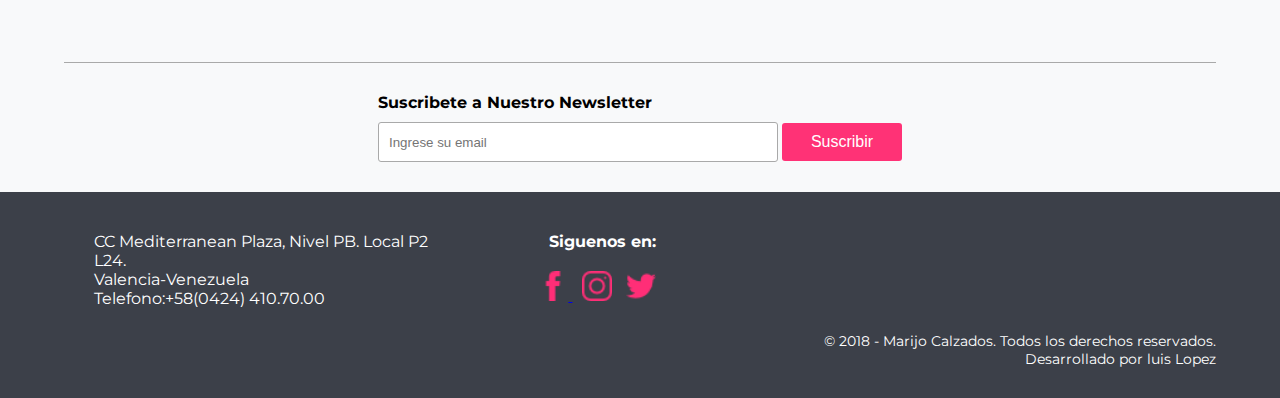
==== commit 47649b3a: "Marijo-calzados" ====
--- a/index.html
+++ b/index.html
@@ -7,7 +7,7 @@
 		<link href="https://fonts.googleapis.com/css?family=Montserrat" rel="stylesheet">
 		<link href="css/swiper.css" rel="stylesheet">
 		<link rel="shortcut icon" type="image/png" href="images/marijo-favicon.png"/>
-		<title>index</title>
+		<title>Marijo Calzados</title>
 	</head>
 	<body>
 		<div class="contenedor">
@@ -37,8 +37,20 @@
 						</div>
 						<div class="barra-superior-registro">
 							<a href="#">marijocalzados@gmail.com</a>
-							<a href="crear.html">Crear cuenta</a>
-							<a href="#"><img src="images/mujer.png" title="ingresar" alt="ingresar"></i></a>							
+							<a href="cuenta.html">Crear cuenta</a>
+							<button id="btnPerfil">
+								<img src="images/mujer.png" title="ingresar" alt="ingresar"></a>
+							</button>
+							<div class="ingresar" id="panelIngresar">
+								<div class="contenedor-ingresar">
+									<input type="text" name="ingresar-usuario" placeholder="Usuario">
+									<input type="text" name="ingresar-clave" placeholder="Contraseña">
+									<input type="submit" value="Ingresar">
+									<p>¿Olvidaste tu contraseña?</p>
+									<p>Si no esta registrado</p>
+									<a href="">pulse aqui</a>									
+								</div>					
+							</div>								
 						</div>
 					</div>
 				</div>
@@ -98,7 +110,7 @@
 						el: '.swiper-pagination',
 					  },
 					  autoplay: {
-						delay: 1000,
+						delay: 2000,
 					  },
 					});
 				</script>
--- a/css/estilos.css
+++ b/css/estilos.css
@@ -34,23 +34,22 @@
 	margin: auto;
 	padding: 10px;
 	display: flex;
-	justify-content: space-between;
-	
+	justify-content: space-between;	
 }
 
 
 .barra-superior-rrss a{
 	margin-top: 10px;
 	margin-left: 20px;
-
-}
+}
+
 
 .barra-superior-registro{
 	position: relative;
 }
 
-
-
+/*-------Panel Ingresar
+---------------------*/
 
 .ingresar{
 	width: 280px;
@@ -63,9 +62,17 @@
 	display: none;
 }
 
+.contenedor-ingresar{	
+	margin: auto;
+	text-align: center;	
+}
+
+.contenedor-ingresar a{	
+	color: white;
+}
+
 .ingresar input{
-	width: 250px;
-	margin: auto;
+	width: 100%;
 	margin-bottom: 10px;
 	border: none;
 	padding: 10px;
@@ -99,6 +106,9 @@
 	color: white;
 	text-align: center;
 }
+
+/*----Fin panel ingresar
+-----------------------*/
 
 
 .barra-superior-registro a{
@@ -119,7 +129,6 @@
 	box-shadow: 9px 7px 22px -9px rgba(0,0,0,0.75);
 	display: flex;
 	flex-direction: column;
-
 }
 
 
@@ -127,7 +136,6 @@
 	margin: auto;
 	margin-bottom: 20px;
 	justify-content: center;
-
 }
 
 .toggle{
@@ -149,20 +157,27 @@
 
 
 .menu-principal li:hover{
-	border-bottom: 3px solid darkgrey;	
-
-}
+	border-bottom: 1px solid darkgray;
+}
+
 
 .menu-principal a:hover{
 	color: #ff3276 ;
-}
+
+}
+
 
 .submenu {
 	position: relative;
-
-}
+	z-index: 2;
+	transition-delay: 3s;
+
+}
+
+
 .submenu:hover .menu-modelos{
 	display: flex;
+
 }
 
 
@@ -171,13 +186,8 @@
 	position: absolute;
 	left:0;
 	display: none;
-
 	flex-direction: column;	
-}
-
-
-.menu-modelos li{
-	border-bottom: 1px solid gray;	
+	transition: all 2s ease;
 }
 
 
@@ -198,7 +208,8 @@
 
 .banner{
 	margin: auto;
-	text-align: center;		
+	text-align: center;	
+	margin-bottom: 100px;	
 }
 
 .contenedor-contactanos{
@@ -209,22 +220,18 @@
 
 .contenedor-direccion{
 	width: 40%;
-	display: flex;
 	flex-direction: column;
 	
 }
 
 .direccion{
 	width: 100%;
-	padding: 20px;
-	flex-grow: 1;
-	
+	padding: 20px;	
 }
 
 .direccion h5 {
 	font-size: 18px;
-	padding: 10px;
-		
+	padding: 10px;		
 }
 
 .direccion p{
@@ -241,41 +248,34 @@
 
 .mapa iframe{
 	width: 100%;
-	overflow: hidden;	
-
+	overflow: hidden;
 }
 
 /* ------Comienzo Formulario 
 de la pagina contacto
- ------------------------- */
+------------------------- */
 
 .contenedor-formulario{
 	width: 50%;	
-	display: flex;
-	align-content: center;
+	display: flex;	
 }
 
 .formulario{
-	width: 100%;	
-	margin: auto;
-	padding-left: 120px;
+	width: 60%;	
+	margin: auto;
 	display: block;
-
 }
 
 
 form label{	
-	width: 500px;
 	padding: 10px;
 	display: block;
 	font-size: 16px;
 	font-weight: bold;
-	flex-grow: 1;
-	
 }
 
 form input{
-	width: 380px;
+	width: 100%;
 	margin-left: 20px;
 	margin: auto;
 	padding: 10px;
@@ -284,7 +284,7 @@
 }
 
 form textarea{
-	width: 380px;
+	width: 100%;
 	height: 200px;
 	border: 1px solid black;
 	border-radius: 3px;
@@ -293,25 +293,23 @@
 .formulario [type="submit"]{
 	width: 120px;
 	background-color: #ff3276;
-	display: block;
 	border: none;
 	color: white;
 	font-size: 16px;
 	
 }
 
-
 /* -----Fin Formulario 
 ----------------------*/
 
+
 /* Inicio mision-vision
 ----------------------*/
 
 .mision-vision{
-	max-width: 70%;
-	height: 500px;
-	margin: auto;
-	
+	max-width: 60%;
+	margin: auto;
+	margin-bottom: 150px;	
 }
 
 .mision-vision h3{
@@ -326,11 +324,14 @@
 	line-height: 36px;
 }
 
+/*-----Fin mision-vision
+----------------------*/
+
 
 .contenedor-modelos{
 	max-width: 100%;
 	margin: auto;
-
+	margin-bottom: 100px;
 }
 
 
@@ -341,7 +342,6 @@
 	flex-wrap: wrap;
   	justify-content: center;	
 }
-
 
 .modelo-zapato{
 	width: 250px;
@@ -353,6 +353,8 @@
 
 .modelo-zapato:hover{
 	 background-color: gray;
+	 filter: opacity(.2);
+	 transition: 0.8s;
 }
 
 .suscripcion{
@@ -363,7 +365,7 @@
 	justify-content: center;
 }
 
-/*--------- Sandalias
+/*------------Sandalias
 ---------------------*/
 .contenedor-sandalias{
 	margin: auto;
@@ -371,17 +373,22 @@
 	justify-content: center;
 }
 
-/*----------Filtros----
---------------------------*/
+/*-------------Filtros
+--------------------*/
 
 h3{
 	padding: 10px;
+}
+
+.filtrar{
+	display: none;
 }
 
 .filtros-zapatos{
 	width: 30%;	
 	margin-left: 100px;
-
+	padding-left: 10px;
+	
 }
 
 .ordenar{
@@ -460,54 +467,22 @@
 	border: 1px solid black;
 }
 
-.tallas{
+.contenedor-tallas{
+	padding: 10px;
 	padding-bottom: 30px;
-
-}
-
-.talla1{
+}
+
+.tallaNum{
 	width: 25px;
 	height: 25px;
 	background-color: white;
 	border: 1px solid black;
 	border-radius: 3px;
+	text-align: center;
 	display: inline-block;
 }
 
-.talla2{
-	width: 25px;
-	height: 25px;
-	background-color: white;
-	border: 1px solid black;
-	border-radius: 3px;
-	display: inline-block;
-}
-.talla3{
-	width: 25px;
-	height: 25px;
-	background-color: white;
-	border: 1px solid black;
-	border-radius: 3px;
-	display: inline-block;
-}
-
-.talla4{
-	width: 25px;
-	height: 25px;
-	background-color: white;
-	border: 1px solid black;
-	border-radius: 3px;
-	display: inline-block;
-}
-
-.talla5{
-	width: 25px;
-	height: 25px;
-	background-color: white;
-	border: 1px solid black;
-	border-radius: 3px;
-	display: inline-block;
-}
+
 
 .tallas p{
 	padding: 5px;
@@ -515,11 +490,8 @@
 	text-align: center;
 }
 
-
-
-
 /*-------Fin de filtros
--------------------------*/
+---------------------*/
 
 
 .sandalias{
@@ -527,20 +499,17 @@
 	margin: auto;
 	display: flex;
 	flex-wrap: wrap;	
-  	justify-content: center;
-  	
+  	justify-content: center; 
+  	 	
 }
 
 .modelo-sandalia{
-	margin: 10px 10px;
-	
+	margin: 10px 10px;	
 }
 
 .contenido-modelo-sandalia{
 	width: 180px;
 	height: 150px;
-	
-
 }
 
 .descripcion{
@@ -548,18 +517,13 @@
 	padding: 20px;	
 	display: block;
 	overflow: hidden;
-
-}
-
-
-
+}
 
 /*--------- Newsletter 
------------------------- */
+--------------------*/
 
 .newsletter{
-	max-width: 100%;
-	flex-grow: 1;	
+	max-width: 100%;		
 }
 
 
@@ -570,19 +534,12 @@
 	display: block;
 }
 
-.newletter .sobre{
-	position: absolute; 
-}
-
-
-
 .newsletter-form [type="email"]{
 	width: 400px;
 	height: 40px;
 	margin: auto;
 	margin-bottom: 30px;
-	border: 1px solid darkgray;	
-	
+	border: 1px solid darkgray;		
 }
 
 
@@ -593,11 +550,10 @@
 	border: none;
 	background-color: #ff3276;
 	color: white;
-	font-size: 16px;
-	display: inline;
-}
-
-/* ----- Fin Newsletter ------- */
+	font-size: 16px;	
+}
+
+/* ----- Fin Newsletter -*/
 
 
 footer{
@@ -657,14 +613,13 @@
 	color: white;
 	font-size: 14px;
 	text-align: right;
-	flex-grow: 1;
-			
+	flex-grow: 1;			
 }
 
 
 
 /* ------------Media Queries
---------------------------- */
+--------------------------*/
 
 
 @media (max-width: 768px){
@@ -699,9 +654,7 @@
 		width: 90vh;
 		padding: 10px;
 		border: 0.5px solid white;
-		text-align: center;
-
-		
+		text-align: center;		
 	}
 
 	.menu-principal a{
@@ -733,40 +686,120 @@
 		
 	}
 
-	.contenedor-formulario{
-		max-width: 100%;
+	.contenedor-sandalias{
+		margin: auto;
 		display: flex;
 		justify-content: center;
-		flex-direction: column;	
-	}
-
+		flex-direction: column;
+	}
+
+
+	.filtros-zapatos{
+		width: 100%;	
+		margin: auto;		
+	}
+
+	.filtrar{
+		width: 100%;
+		max-width: 300px;
+		margin-bottom: 10px;
+		padding: 10px;
+		border-radius: 3px;
+		color: white;
+		background-color: black;
+		border: none;
+		display: block;
+	}
+
+	.sandalias{
+		max-width: 100%;
+		margin: auto;	
+	}
+
+	.orden{
+		width: 100%;
+		padding: 10px;
+	}
+
+	.ordenar{
+		width: 90%;
+		margin-bottom: 10px;
+		padding: 10px;
+		text-align: left;
+		padding-bottom: 30px;
+	}
+
+
+	.colores{
+		display: none;
+	}
+
+	.mas-colores{
+		display: none;
+	}
+
+	.contenedor-tallas{
+		display: none;
+	}
+
+
+	.mision-vision{
+		max-width: 80vh;
+		margin: auto;
+		margin-bottom: 80px;
+		text-align: center;	
+	}
+
+	.contenedor-contactanos{
+		display: flex;		
+		flex-direction: column;		
+	}
+
+
+	.contenedor-formulario{
+		width: 100%;
+		margin-bottom: 20px;				
+	}
+
+	.formulario{
+		width: 100%;	
+		margin: auto;
+		display: block;
+	
+	}
+
+	.contenedor-direccion{
+		width: 90%;
+		margin: auto;
+		flex-direction: column;		
+	}
 
 	.direccion{
 		width: 100%;
-		text-align: center;
-	}
-
+		text-align: center;		
+	}
 
 
 	.formulario{
-		width: 100%;	
+		width: 90%;
+		margin: auto;
 	}
 
 	.mapa{
 		width: 100%;
 		height: 200px;
+		overflow: hidden;
 	}
 
 	.suscripcion{
 		width: 100%;
 		margin: auto;
-
 	}
 
 
 	.newsletter{
-		max-width: 300px;
-		
+		max-width: 100vh;
+		text-align: center;		
 	}
 
 
@@ -776,7 +809,6 @@
 		margin-top: 10px;
 		margin-bottom: 10px;
 	}
-
 
 
 	.newsletter-form [type="email"]{
@@ -785,17 +817,14 @@
 		margin: auto;
 		margin-bottom: 5px;
 		border: 1px solid darkgray;
-
 	}
 
 
 	.newsletter-form [type="submit"]{
 		margin-bottom: 20px;
 		border: none;
-		background-color: rgba(255,0,132,1);
 		color: white;
 		font-size: 14px;
-
 	}
 
 	
@@ -807,12 +836,11 @@
 		display: flex;
 		align-items: center;
 		font-size: 8px;
-		border-bottom: 1px solid white;
-		
+		border-bottom: 1px solid white;		
 	}
 
 	.info-empresa{
-		max-width: 100%;
+		max-width: 90%;
 		margin: 20px auto;
 	}
 
